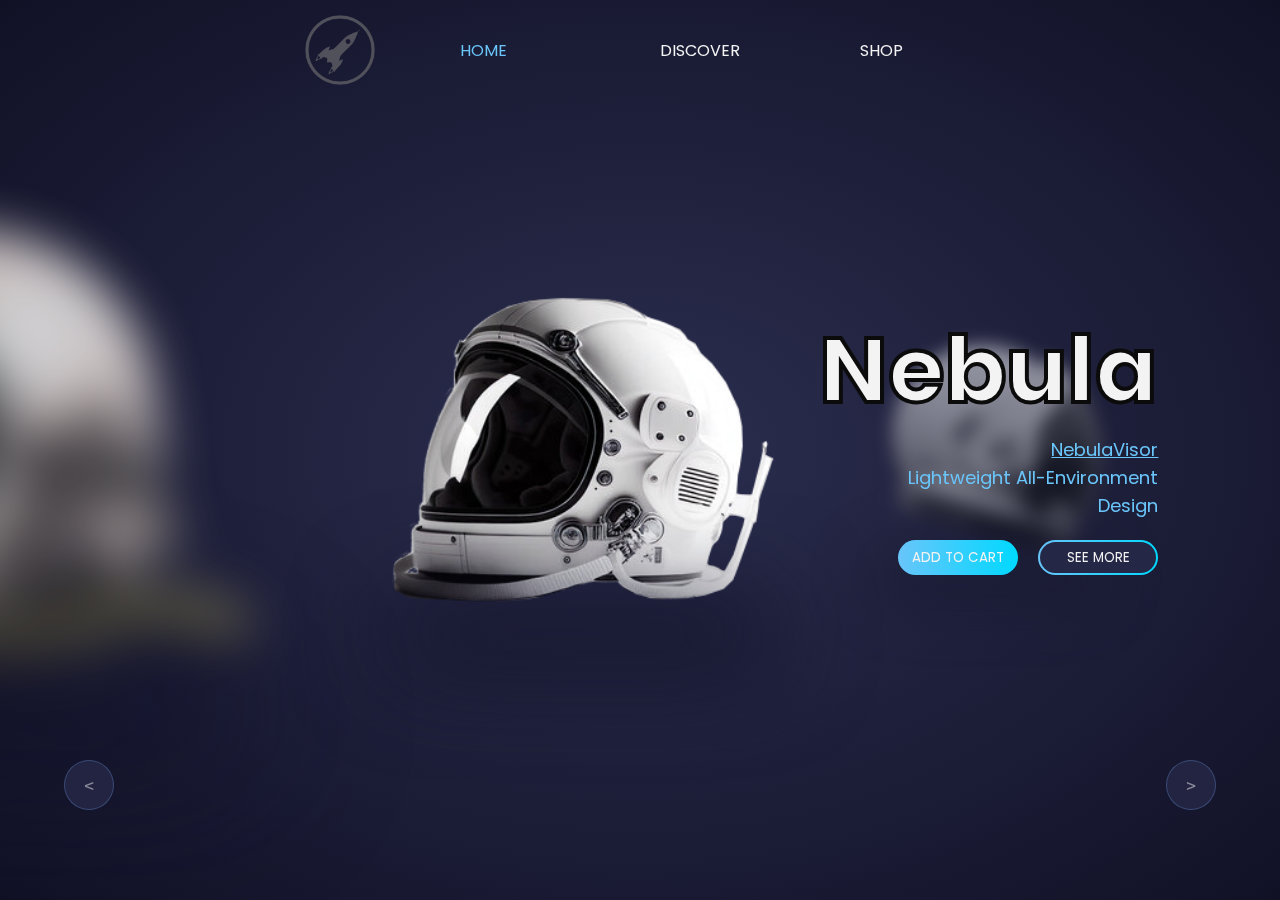
==== carousel.html @ 799f7d17 "Add media" ====
<!DOCTYPE html>
<html lang="en">
  <head>
    <meta charset="UTF-8" />
    <meta name="viewport" content="width=device-width, initial-scale=1.0" />
    <title>Document</title>
    <link rel="shortcut icon" href="images/favicon.ico" type="image/x-icon" />
    <link rel="stylesheet" href="estilos/carousel.css" />
    <script src="js/carousel.js" defer></script>
  </head>
  <body>
    <!-- Header -->
    <header>
      <figure class="logo">
        <img src="images/rocket-logo.png" alt="Logo" />
      </figure>

      <nav>
        <a class="active">HOME</a>
        <a>DISCOVER</a>
        <a>SHOP</a>
      </nav>
    </header>

    <!-- * Carousel -->
    <section class="carousel">
      <!-- * Images -->
      <div class="images-wrapper">
        <figure class="helmet-img img-1">
          <img src="images/helmet1.png" alt="Helmet image" />
        </figure>
        <figure class="helmet-img img-2">
          <img src="images/helmet2.png" alt="Helmet image" />
        </figure>
        <figure class="helmet-img img-3">
          <img src="images/helmet3.png" alt="Helmet image" />
        </figure>
        <figure class="helmet-img img-4">
          <img src="images/helmet4.png" alt="Helmet image" />
        </figure>
        <figure class="helmet-img img-5">
          <img src="images/helmet5.png" alt="Helmet image" />
        </figure>
      </div>

      <div class="list">
        <div class="item active">
          <div class="content">
            <h2>Nebula</h2>
            <p class="description">
              <span>NebulaVisor</span> <br />Lightweight All-Environment Design
            </p>
            <div class="more">
              <button>Add to Cart</button>
              <button>See more</button>
            </div>
          </div>
        </div>

        <div class="item">
          <div class="content">
            <h2>Galaxy</h2>
            <p class="description">
              <span>GalaxyShield</span> <br />Integrated Night Vision Capability
            </p>
            <div class="more">
              <button>Add to Cart</button>
              <button>See more</button>
            </div>
          </div>
        </div>

        <div class="item">
          <div class="content">
            <h2>Astral</h2>
            <p class="description">
              <span>AstralGaze</span> <br />Advanced Solar Protection System
            </p>
            <div class="more">
              <button>Add to Cart</button>
              <button>See more</button>
            </div>
          </div>
        </div>

        <div class="item">
          <div class="content">
            <h2>Meteor</h2>
            <p class="description">
              <span>MeteorGuard</span> <br />
              Holographic-enhanced Visibility
            </p>
            <div class="more">
              <button>Add to Cart</button>
              <button>See more</button>
            </div>
          </div>
        </div>

        <div class="item">
          <div class="content">
            <h2>Celeste</h2>
            <p class="description">
              <span>CelestVisage</span> <br />Ergonomic Pressure Equalization
              Mechanism
            </p>
            <div class="more">
              <button>Add to Cart</button>
              <button>See more</button>
            </div>
          </div>
        </div>
      </div>

      <div class="arrows">
        <button class="prev"><</button>
        <button class="next">></button>
      </div>
    </section>
  </body>
</html>
---- estilos/carousel.css ----
@charset "UTF-8";

@import url('https://fonts.googleapis.com/css2?family=Open+Sans:wght@400;600;700&display=swap');

@import url('https://fonts.googleapis.com/css2?family=Poppins:wght@400;600;700&display=swap');

/* Reset */

*,
*::after,
*::before {
  margin: 0;
  padding: 0;
  box-sizing: border-box;
  list-style: none;
  & img {
    display: block;
  }
}

:root {
  /* colors */
  --cl-text-normal: #f3f3f3;
  --cl-text-accent: #69c5fa;
  /* sizes */
  --w-column: 200px;
  /* font */
  --fs-helname: clamp(4rem, 3.3084112149532707rem + 2.990654205607477vw, 6rem);
  --fs-description: clamp(
    1rem,
    0.9481308411214954rem + 0.2242990654205606vw,
    1.15rem
  );
}

body {
  background-color: #232442;
  color: var(--cl-text-normal);
  font-family: 'Poppins', sans-serif;
  /** Header */
  & header {
    position: fixed;
    width: min(1200 px, 90vw);
    height: 70px;
    left: 50%;
    transform: translateX(-50%);
    display: grid;
    grid-template-columns: 1fr calc(var(--w-column) * 3);
    gap: 10%;
    align-items: center;
    z-index: 10;
    & .logo {
      & img {
        width: 100px;
        aspect-ratio: 1;
      }
    }
    & nav {
      display: grid;
      grid-template-columns: repeat(3, var(--w-column));
      & a {
        position: relative;
        width: fit-content;
        cursor: pointer;
        transition: color 200ms ease-in-out;
        &.active {
          color: var(--cl-text-accent);
        }
        &:hover {
          color: var(--cl-text-accent);
        }
        &:before {
          content: '';
          position: absolute;
          height: 10%;
          bottom: 0;
          left: 0;
          right: 100%;
          height: 10%;
          background-color: var(--cl-text-accent);
          transition: 300ms right ease-in-out;
        }
        &:after {
          content: '';
          position: absolute;
          bottom: 0;
          right: 0;
          left: 100%;
          height: 10%;
          background-color: var(--cl-text-accent);
          transition: 300ms left ease-in-out;
        }
        &:hover:before,
        &:focus-visible:before {
          right: 50%;
        }
        &:hover:after,
        &:focus-visible:after {
          left: 50%;
        }
      }
    }
  }
  /** Carousel */
  & .carousel {
    position: relative;
    background-image: radial-gradient(#2b2e4f, #111126);
    height: 100vh;
    overflow: hidden; /* ? */
    /** Image Carousel */
    & .images-wrapper {
      --img-1-transform: translate(-15%, -50%) scale(1);
      --img-1-filter: blur(0);
      --img-1-opacity: 1;
      --img-2-transform: translate(90%, -50%) scale(0.6);
      --img-2-filter: blur(15px);
      --img-2-opacity: 0.5;
      --img-3-transform: translate(140%, -50%) scale(0.1);
      --img-3-filter: blur(30px);
      --img-3-opacity: 0;
      --img-4-transform: translate(-250%, -50%) scale(2);
      --img-4-filter: blur(30px);
      --img-4-opacity: 0;
      --img-5-transform: translate(-180%, -50%) scale(1.6);
      --img-5-filter: blur(15px);
      --img-5-opacity: 0.8;

      position: absolute;
      width: 100%;
      height: 100%;
      & figure {
        position: absolute;
        width: clamp(300px, 30%, 500px);
        top: 50%;
        left: 35%;
        transform: translateY(-50%);
        & img {
          width: 100%;
        }
        &::before {
          content: '';
          position: absolute;
          background-color: #111126;
          width: 100%;
          height: 20%;
          top: 100%;
          border-radius: 100vw;
          filter: blur(50px);
        }
      }
      & figure:nth-of-type(1) {
        transform: var(--img-1-transform);
        filter: var(--img-1-filter);
        opacity: var(--img-1-opacity);
      }
      & figure:nth-of-type(2) {
        transform: var(--img-2-transform);
        filter: var(--img-2-filter);
        opacity: var(--img-2-opacity);
      }
      & figure:nth-of-type(3) {
        transform: var(--img-3-transform);
        filter: var(--img-3-filter);
        opacity: var(--img-3-opacity);
      }
      & figure:nth-of-type(4) {
        transform: var(--img-4-transform);
        filter: var(--img-4-filter);
        opacity: var(--img-4-opacity);
      }
      & figure:nth-of-type(5) {
        transform: var(--img-5-transform);
        filter: var(--img-5-filter);
        opacity: var(--img-5-opacity);
      }
    }
    & .list {
      position: relative;
      width: min(1200px, 90vw);
      height: 100%;
      margin: auto;
    }
    & .item {
      position: absolute;
      inset: 0;
      & .content {
        position: absolute;
        width: 95%;
        height: 100%;
        left: 0;
        display: flex;
        flex-direction: column;
        justify-content: center;
        align-items: end;
        gap: 20px;
        z-index: 20;
        & h2 {
          font-size: var(--fs-helname);
          line-height: 1em;
          -webkit-text-stroke: 4px #0b0b0b;
        }
        & .description {
          color: var(--cl-text-accent);
          max-width: 300px;
          font-size: var(--fs-description);
          line-height: 1.75rem;
          text-align: right;
          & span {
            text-decoration: underline;
          }
        }
        & .more {
          display: grid;
          grid-template-columns: repeat(2, 120px);
          grid-template-rows: 35px;
          gap: 20px;
          & button {
            border-radius: 30px;
            font-family: 'Poppins', sans-serif;
            text-transform: uppercase;
            color: var(--cl-text-normal);
            background-color: transparent;
            border: none;
            &:nth-child(1) {
              background-image: linear-gradient(
                to right,
                var(--cl-text-accent),
                #00d9ff
              );
            }
            &:nth-child(2) {
              border: 2px solid transparent;
              background: linear-gradient(#242745, #242745) padding-box,
                linear-gradient(to right, var(--cl-text-accent), #00d9ff)
                  border-box;
            }
          }
        }
      }
    }
  }
  & .arrows {
    width: min(1200px, 90vw);
    position: absolute;
    bottom: 10%;
    left: 50%;
    transform: translateX(-50%);
    display: flex;
    justify-content: space-between;
    pointer-events: none;
    z-index: 100;
    & button {
      width: 50px;
      height: 50px;
      break-before: 50%; /* ? */
      border: 1px solid #659cdf55;
      background-color: #232442;
      color: #fff7;
      border-radius: 100vw;
      font-family: monospace;
      font-size: large;
      pointer-events: auto;
      cursor: pointer;
      transition: color 200ms ease-in-out, border 200ms ease-in-out;
      &:hover,
      &:focus-visible {
        color: var(--cl-text-normal);
        border: 1px solid var(--cl-text-accent);
      }
    }
  }
}

/* animations */
body {
  & .carousel {
    --calculation: 1;
    & .images-wrapper.next {
      & figure:nth-of-type(1) {
        animation: positionImage2 700ms ease-in-out 1 forwards;
      }
      & figure:nth-of-type(2) {
        animation: positionImage3 700ms ease-in-out 1 forwards;
      }
      & figure:nth-of-type(3) {
        animation: positionImage4 700ms ease-in-out 1 forwards;
      }
      & figure:nth-of-type(4) {
        animation: positionImage5 700ms ease-in-out 1 forwards;
      }
      & figure:nth-of-type(5) {
        animation: positionImage1 700ms ease-in-out 1 forwards;
      }
    }
    & .images-wrapper.prev {
      & figure:nth-of-type(1) {
        animation: prevPosImage5 700ms ease-in-out 1 forwards;
      }
      & figure:nth-of-type(2) {
        animation: prevPosImage1 700ms ease-in-out 1 forwards;
      }
      & figure:nth-of-type(3) {
        animation: prevPosImage2 700ms ease-in-out 1 forwards;
      }
      & figure:nth-of-type(4) {
        animation: prevPosImage3 700ms ease-in-out 1 forwards;
      }
      & figure:nth-of-type(5) {
        animation: prevPosImage4 700ms ease-in-out 1 forwards;
      }
    }
    & .list {
      & .item {
        transform: translateX(calc(100vw * var(--calculation)));
        opacity: 0;
        transition: transform 500ms, opacity 500ms;
        & .content {
          & .category,
          h2,
          .description,
          .more {
            /* transform: translateX(calc(200px * var(--calculation))); */
            transform: translateY(-20%);
            opacity: 0;
            transition: transform 700ms, opacity 700ms;
            transition-delay: 300ms;
          }
          & h2 {
            transition-delay: 400ms;
          }
          & .description {
            transition-delay: 600ms;
          }
          & .more {
            transition-delay: 800ms;
          }
        }
        &.active {
          opacity: 1;
          transform: translateX(0);
          & .content {
            & .category,
            h2,
            .description,
            .more {
              transform: translateX(0);
              opacity: 1;
            }
          }
        }
      }
    }
  }
}

/* Keyframes */
/* Next */
@keyframes positionImage2 {
  from {
    transform: var(--img-2-transform);
    filter: var(--img-2-filter);
    opacity: var(--img-2-opacity);
  }
}

@keyframes positionImage3 {
  from {
    transform: var(--img-3-transform);
    filter: var(--img-3-filter);
    opacity: var(--img-3-opacity);
  }
}

@keyframes positionImage1 {
  from {
    transform: var(--img-1-transform);
    filter: var(--img-1-filter);
    opacity: var(--img-1-opacity);
  }
}

@keyframes positionImage4 {
  from {
    opacity: 0;
  }
}

@keyframes positionImage5 {
  from {
    transform: var(--img-5-transform);
    filter: var(--img-5-filter);
    opacity: var(--img-5-opacity);
  }
}

/* prev */
@keyframes prevPosImage1 {
  from {
    transform: var(--img-1-transform);
    filter: var(--img-1-filter);
    opacity: var(--img-1-opacity);
  }
}

@keyframes prevPosImage2 {
  from {
    transform: var(--img-2-transform);
    filter: var(--img-2-filter);
    opacity: var(--img-2-opacity);
  }
}

@keyframes prevPosImage3 {
  from {
    opacity: 0;
  }
}

@keyframes prevPosImage4 {
  from {
    transform: var(--img-4-transform);
    filter: var(--img-4-filter);
    opacity: var(--img-4-opacity);
  }
}

@keyframes prevPosImage5 {
  from {
    transform: var(--img-5-transform);
    filter: var(--img-5-filter);
    opacity: var(--img-5-opacity);
  }
}

/* Medias */
@media screen and (width < 56.25em) {
  :root {
    --w-column: 150px;
  }

  body {
    & .carousel {
      & .list {
        & .item {
          & .content {
            width: 100%;
            height: 90%;
            justify-content: end;
            align-items: center;
            padding-bottom: 100px;
            & .description {
              text-align: center;
            }
          }
        }
      }
      & .images-wrapper figure {
        width: clamp(200px, 45%, 300px);
        top: 40%;
        left: 35%;
      }
    }
  }
}
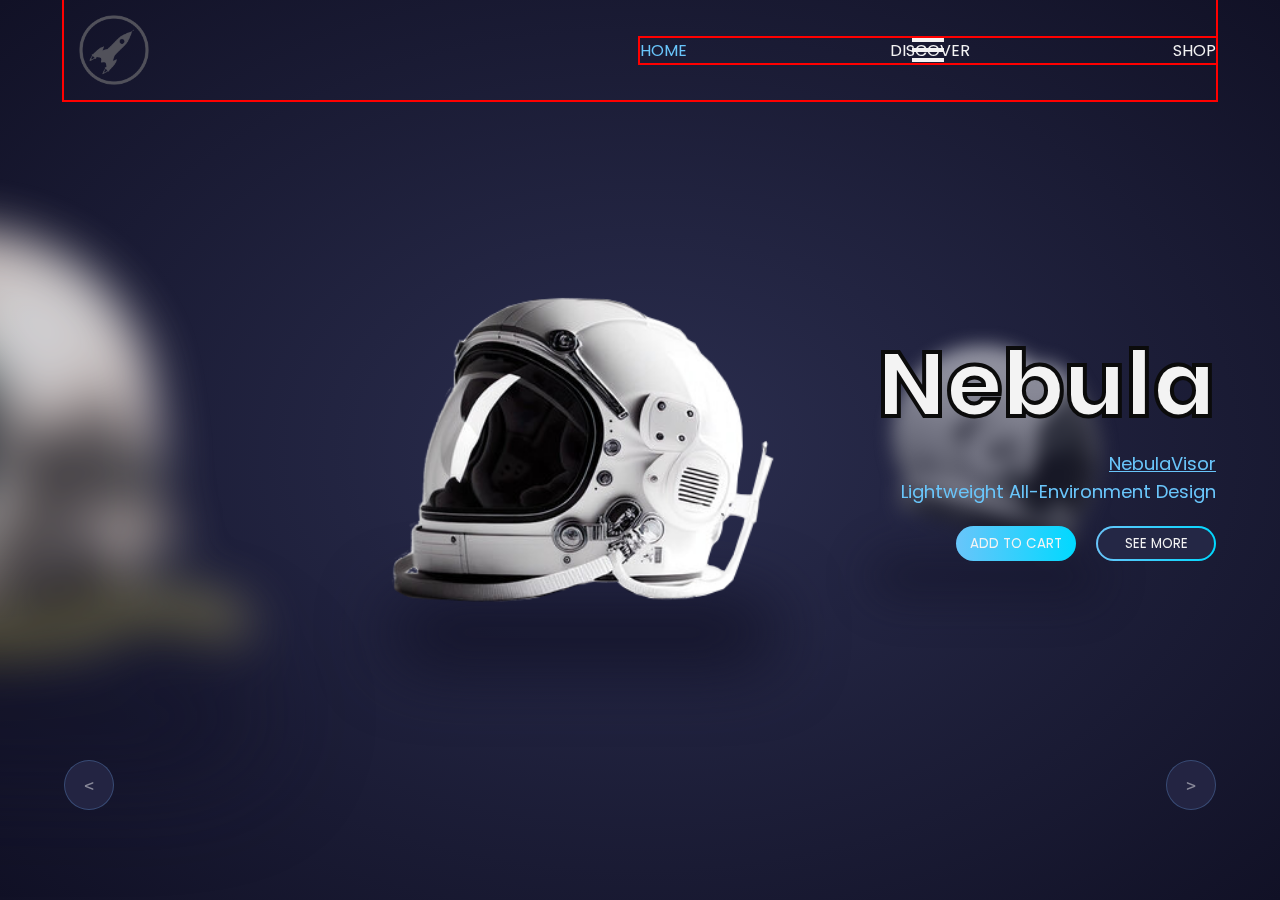
==== commit ac121d76: "Add menu icon" ====
--- a/carousel.html
+++ b/carousel.html
@@ -6,6 +6,10 @@
     <title>Document</title>
     <link rel="shortcut icon" href="images/favicon.ico" type="image/x-icon" />
     <link rel="stylesheet" href="estilos/carousel.css" />
+    <link
+      href="https://unpkg.com/boxicons@2.1.4/css/boxicons.min.css"
+      rel="stylesheet"
+    />
     <script src="js/carousel.js" defer></script>
   </head>
   <body>
@@ -16,6 +20,7 @@
       </figure>
 
       <nav>
+        <i class="bx bx-menu"></i>
         <a class="active">HOME</a>
         <a>DISCOVER</a>
         <a>SHOP</a>
--- a/estilos/carousel.css
+++ b/estilos/carousel.css
@@ -39,14 +39,17 @@
   font-family: 'Poppins', sans-serif;
   /** Header */
   & header {
+    outline: 2px solid red;
     position: fixed;
-    width: min(1200 px, 90vw);
-    height: 70px;
+    width: min(1200px, 90vw);
     left: 50%;
     transform: translateX(-50%);
-    display: grid;
+    /* display: grid;
     grid-template-columns: 1fr calc(var(--w-column) * 3);
     gap: 10%;
+    align-items: center; */
+    display: flex;
+    justify-content: space-between;
     align-items: center;
     z-index: 10;
     & .logo {
@@ -56,8 +59,20 @@
       }
     }
     & nav {
-      display: grid;
-      grid-template-columns: repeat(3, var(--w-column));
+      position: relative;
+      outline: 2px solid red;
+      /* display: grid;
+      grid-template-columns: repeat(3, var(--w-column)); */
+      width: 50%;
+      display: flex;
+      justify-content: space-between;
+      & i {
+        position: absolute;
+        font-size: 3rem;
+        top: 50%;
+        left: 50%;
+        translate: -50% -50%;
+      }
       & a {
         position: relative;
         width: fit-content;
@@ -128,12 +143,11 @@
       position: absolute;
       width: 100%;
       height: 100%;
-      & figure {
+      & .helmet-img {
         position: absolute;
-        width: clamp(300px, 30%, 500px);
+        width: clamp(350px, 30%, 500px);
         top: 50%;
         left: 35%;
-        transform: translateY(-50%);
         & img {
           width: 100%;
         }
@@ -145,7 +159,8 @@
           height: 20%;
           top: 100%;
           border-radius: 100vw;
-          filter: blur(50px);
+          filter: blur(35px);
+          z-index: -1;
         }
       }
       & figure:nth-of-type(1) {
@@ -185,7 +200,7 @@
       inset: 0;
       & .content {
         position: absolute;
-        width: 95%;
+        width: 100%;
         height: 100%;
         left: 0;
         display: flex;
@@ -201,7 +216,6 @@
         }
         & .description {
           color: var(--cl-text-accent);
-          max-width: 300px;
           font-size: var(--fs-description);
           line-height: 1.75rem;
           text-align: right;
@@ -454,11 +468,16 @@
           }
         }
       }
-      & .images-wrapper figure {
-        width: clamp(200px, 45%, 300px);
+      & .images-wrapper .helmet-img {
+        width: clamp(300px, 35%, 400px);
+        /* width: 300px; */
         top: 40%;
-        left: 35%;
-      }
-    }
-  }
-}
+        left: 50%;
+        translate: -30% 0 0;
+      }
+    }
+    & .arrows {
+      width: min(1200px, 80vw);
+    }
+  }
+}
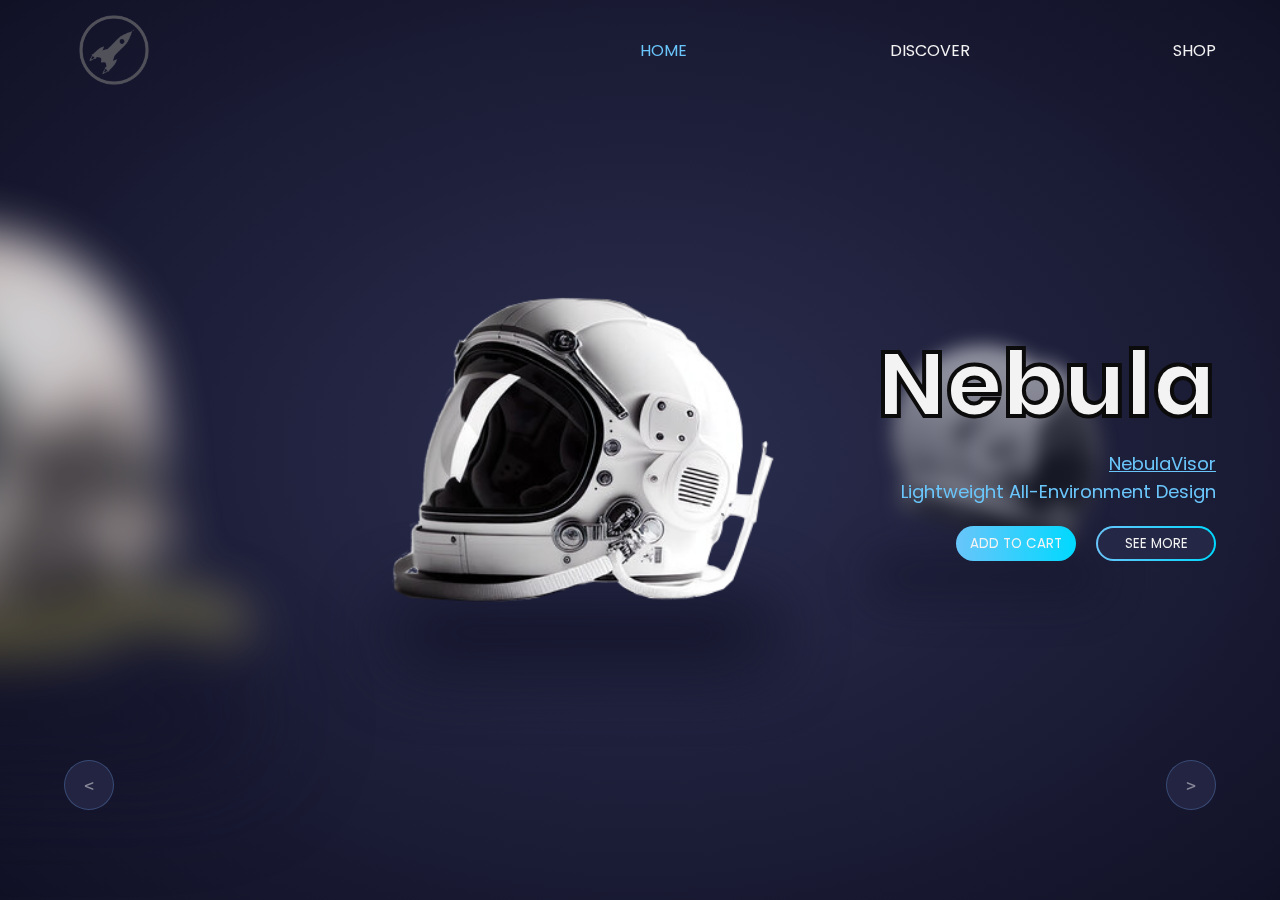
==== commit 9836864d: "Update header" ====
--- a/carousel.html
+++ b/carousel.html
@@ -16,11 +16,17 @@
     <!-- Header -->
     <header>
       <figure class="logo">
-        <img src="images/rocket-logo.png" alt="Logo" />
+        <img class="logo-desk" src="images/rocket-logo.png" alt="Logo grey" />
+        <img
+          class="logo-mobile"
+          src="images/rocket-logo-p.png"
+          alt="Logo white"
+        />
       </figure>
 
+      <a class="menu" href=""><i class="bx bx-menu"></i></a>
+
       <nav>
-        <i class="bx bx-menu"></i>
         <a class="active">HOME</a>
         <a>DISCOVER</a>
         <a>SHOP</a>
--- a/estilos/carousel.css
+++ b/estilos/carousel.css
@@ -39,7 +39,6 @@
   font-family: 'Poppins', sans-serif;
   /** Header */
   & header {
-    outline: 2px solid red;
     position: fixed;
     width: min(1200px, 90vw);
     left: 50%;
@@ -57,22 +56,29 @@
         width: 100px;
         aspect-ratio: 1;
       }
+      & .logo-mobile {
+        display: none;
+      }
+    }
+    & .menu {
+      color: transparent;
+      display: none;
+      i {
+        display: block;
+        font-size: 3rem;
+        color: var(--cl-text-normal);
+        &:hover,
+        &:focus-visible {
+          color: var(--cl-text-accent);
+        }
+      }
     }
     & nav {
-      position: relative;
-      outline: 2px solid red;
       /* display: grid;
       grid-template-columns: repeat(3, var(--w-column)); */
       width: 50%;
       display: flex;
       justify-content: space-between;
-      & i {
-        position: absolute;
-        font-size: 3rem;
-        top: 50%;
-        left: 50%;
-        translate: -50% -50%;
-      }
       & a {
         position: relative;
         width: fit-content;
@@ -481,3 +487,45 @@
     }
   }
 }
+
+@media screen and (width < 31.25em) {
+  body {
+    & header {
+      width: min(1200px, 100vw);
+      top: -40vh;
+      display: grid;
+      grid-template-columns: repeat(2, 1fr);
+      grid-template-rows: auto;
+      place-items: center;
+      background-color: #f3f3f348;
+      backdrop-filter: blur(15px);
+      border-bottom-left-radius: 100px;
+      border-bottom-right-radius: 100px;
+      overflow: hidden;
+      & .logo {
+        & .logo-desk {
+          display: none;
+        }
+        & .logo-mobile {
+          display: block;
+        }
+      }
+      & .menu {
+        display: block;
+      }
+      & nav {
+        width: 90%;
+        height: 40vh;
+        height: 40svh;
+        grid-column: 1/-1;
+        grid-row: 1/2;
+        border: 2px solid blue;
+        flex-direction: column;
+        justify-content: space-evenly;
+        & a {
+          font-size: 2rem;
+        }
+      }
+    }
+  }
+}
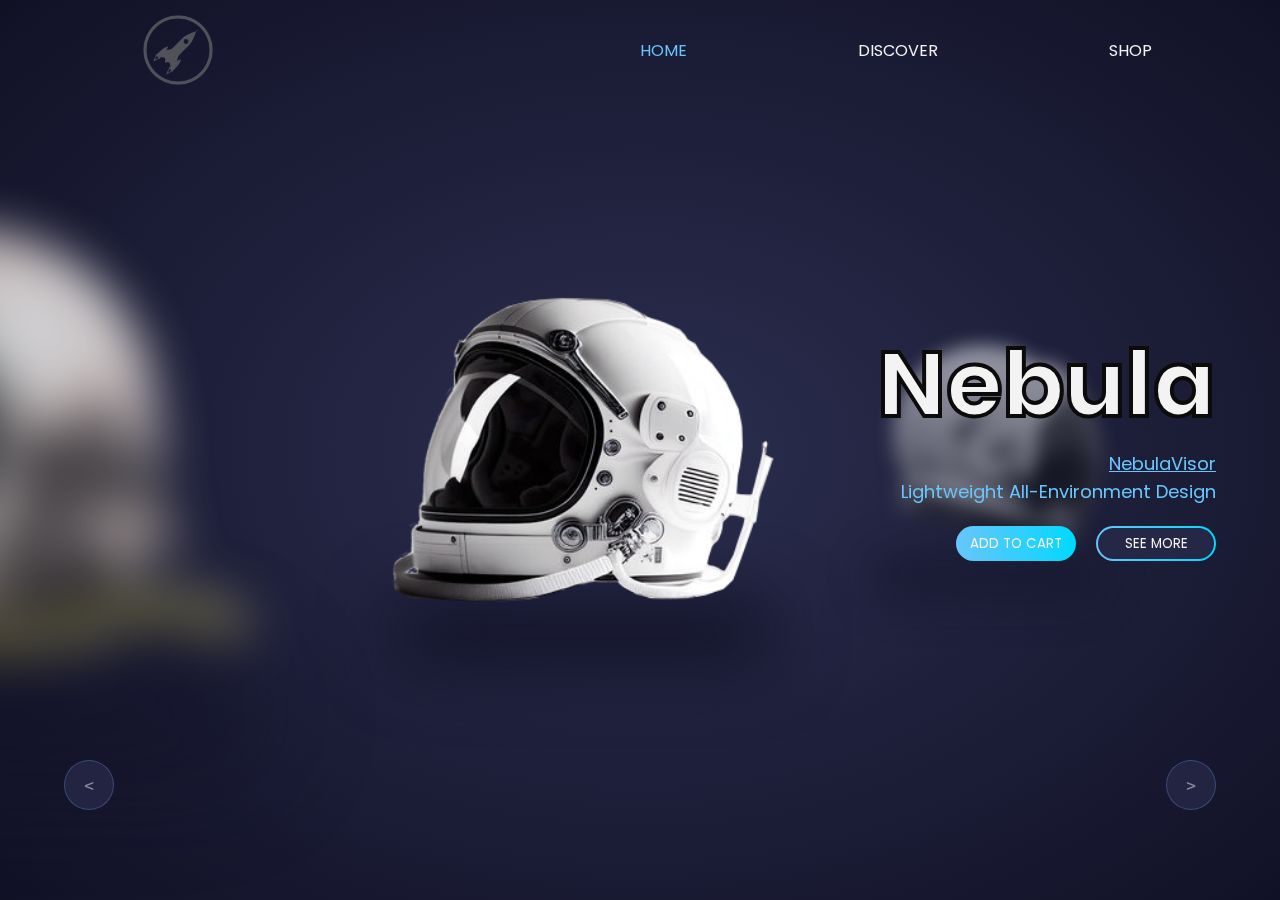
==== commit 82256fc2: "Add keyframes > header" ====
--- a/carousel.html
+++ b/carousel.html
@@ -32,6 +32,7 @@
         <a>SHOP</a>
       </nav>
     </header>
+    <!-- Hamb -->
 
     <!-- * Carousel -->
     <section class="carousel">
--- a/estilos/carousel.css
+++ b/estilos/carousel.css
@@ -40,7 +40,7 @@
   /** Header */
   & header {
     position: fixed;
-    width: min(1200px, 90vw);
+    width: min(1200px, 80vw);
     left: 50%;
     transform: translateX(-50%);
     /* display: grid;
@@ -51,6 +51,8 @@
     justify-content: space-between;
     align-items: center;
     z-index: 10;
+    animation: fade-in-desk 600ms ease-in-out forwards,
+      fade-out-desk 600ms ease-in-out forwards;
     & .logo {
       & img {
         width: 100px;
@@ -63,6 +65,7 @@
     & .menu {
       color: transparent;
       display: none;
+
       i {
         display: block;
         font-size: 3rem;
@@ -83,7 +86,7 @@
         position: relative;
         width: fit-content;
         cursor: pointer;
-        transition: color 200ms ease-in-out;
+        transition: color 200ms ease-in-out, opacity 1000ms ease-in-out;
         &.active {
           color: var(--cl-text-accent);
         }
@@ -122,6 +125,7 @@
       }
     }
   }
+
   /** Carousel */
   & .carousel {
     position: relative;
@@ -452,6 +456,15 @@
   }
 }
 
+@keyframes fade-in-desk {
+  from {
+    opacity: 0;
+  }
+  to {
+    opacity: 1;
+  }
+}
+
 /* Medias */
 @media screen and (width < 56.25em) {
   :root {
@@ -493,6 +506,7 @@
     & header {
       width: min(1200px, 100vw);
       top: -40vh;
+      /* top: -100%; */
       display: grid;
       grid-template-columns: repeat(2, 1fr);
       grid-template-rows: auto;
@@ -501,7 +515,7 @@
       backdrop-filter: blur(15px);
       border-bottom-left-radius: 100px;
       border-bottom-right-radius: 100px;
-      overflow: hidden;
+      animation: fade-in-mobile 600ms ease-in-out forwards;
       & .logo {
         & .logo-desk {
           display: none;
@@ -519,7 +533,6 @@
         height: 40svh;
         grid-column: 1/-1;
         grid-row: 1/2;
-        border: 2px solid blue;
         flex-direction: column;
         justify-content: space-evenly;
         & a {
@@ -528,4 +541,22 @@
       }
     }
   }
-}
+
+  @keyframes fade-out-desk {
+    from {
+      opacity: 1;
+    }
+    to {
+      opacity: 0;
+    }
+  }
+
+  @keyframes fade-in-mobile {
+    from {
+      opacity: 0;
+    }
+    to {
+      opacity: 1;
+    }
+  }
+}
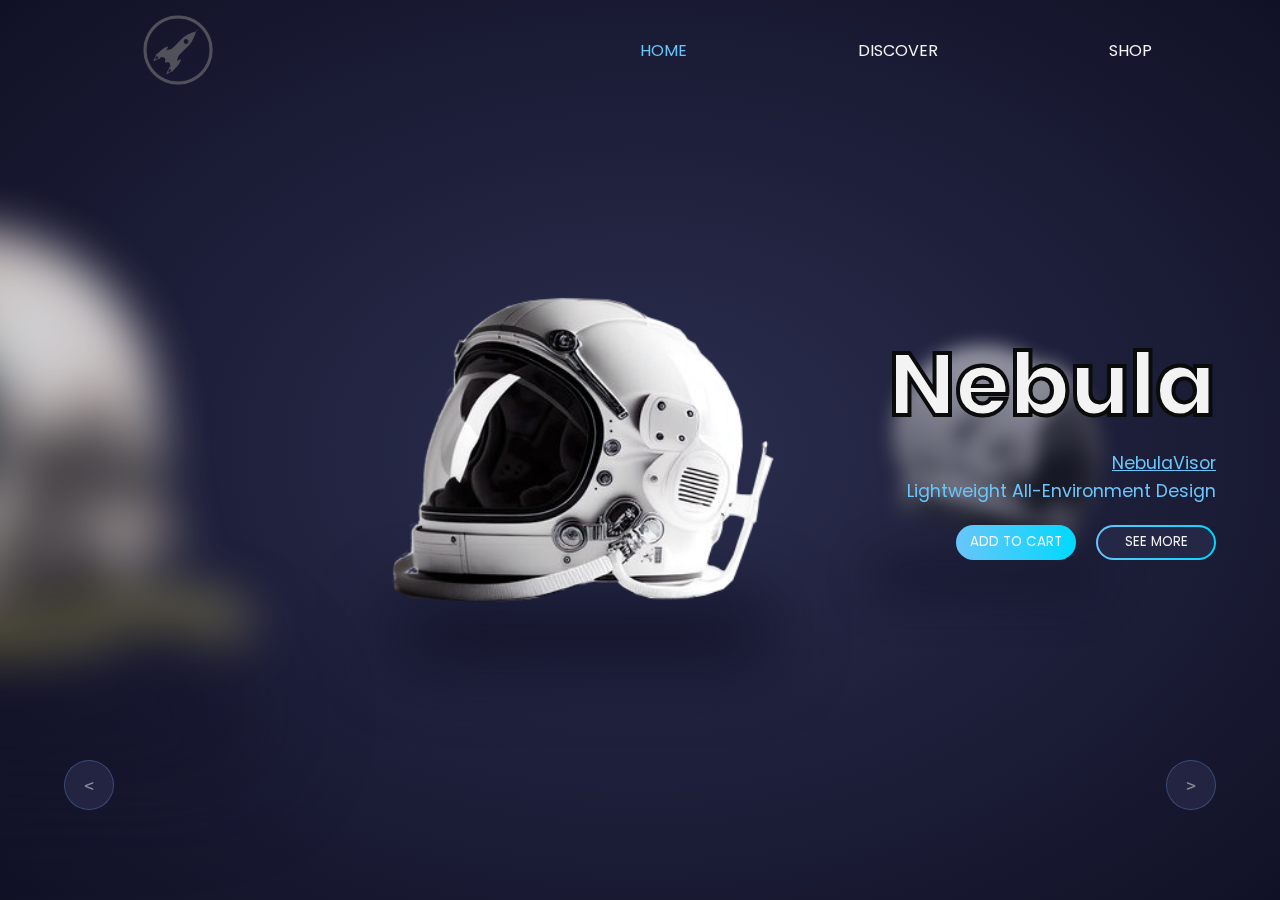
==== commit ac316b16: "Add toggle show (not working)" ====
--- a/carousel.html
+++ b/carousel.html
@@ -32,7 +32,6 @@
         <a>SHOP</a>
       </nav>
     </header>
-    <!-- Hamb -->
 
     <!-- * Carousel -->
     <section class="carousel">
--- a/estilos/carousel.css
+++ b/estilos/carousel.css
@@ -25,10 +25,10 @@
   /* sizes */
   --w-column: 200px;
   /* font */
-  --fs-helname: clamp(4rem, 3.3084112149532707rem + 2.990654205607477vw, 6rem);
+  --fs-helname: clamp(3rem, 1.9626168224299065rem + 4.4859813084112155vw, 6rem);
   --fs-description: clamp(
-    1rem,
-    0.9481308411214954rem + 0.2242990654205606vw,
+    0.8rem,
+    0.6789719626168225rem + 0.5233644859813082vw,
     1.15rem
   );
 }
@@ -70,6 +70,7 @@
         display: block;
         font-size: 3rem;
         color: var(--cl-text-normal);
+        cursor: pointer;
         &:hover,
         &:focus-visible {
           color: var(--cl-text-accent);
@@ -481,6 +482,9 @@
             justify-content: end;
             align-items: center;
             padding-bottom: 100px;
+            & h2 {
+              -webkit-text-stroke: 2px #0b0b0b;
+            }
             & .description {
               text-align: center;
             }
@@ -488,7 +492,7 @@
         }
       }
       & .images-wrapper .helmet-img {
-        width: clamp(300px, 35%, 400px);
+        width: clamp(220px, 35%, 400px);
         /* width: 300px; */
         top: 40%;
         left: 50%;
@@ -506,7 +510,6 @@
     & header {
       width: min(1200px, 100vw);
       top: -40vh;
-      /* top: -100%; */
       display: grid;
       grid-template-columns: repeat(2, 1fr);
       grid-template-rows: auto;
@@ -516,6 +519,7 @@
       border-bottom-left-radius: 100px;
       border-bottom-right-radius: 100px;
       animation: fade-in-mobile 600ms ease-in-out forwards;
+      transition: transform 500ms ease-in-out;
       & .logo {
         & .logo-desk {
           display: none;
@@ -540,6 +544,10 @@
         }
       }
     }
+    header.show {
+      top: 0;
+      transition: transform 500ms ease-in-out;
+    }
   }
 
   @keyframes fade-out-desk {
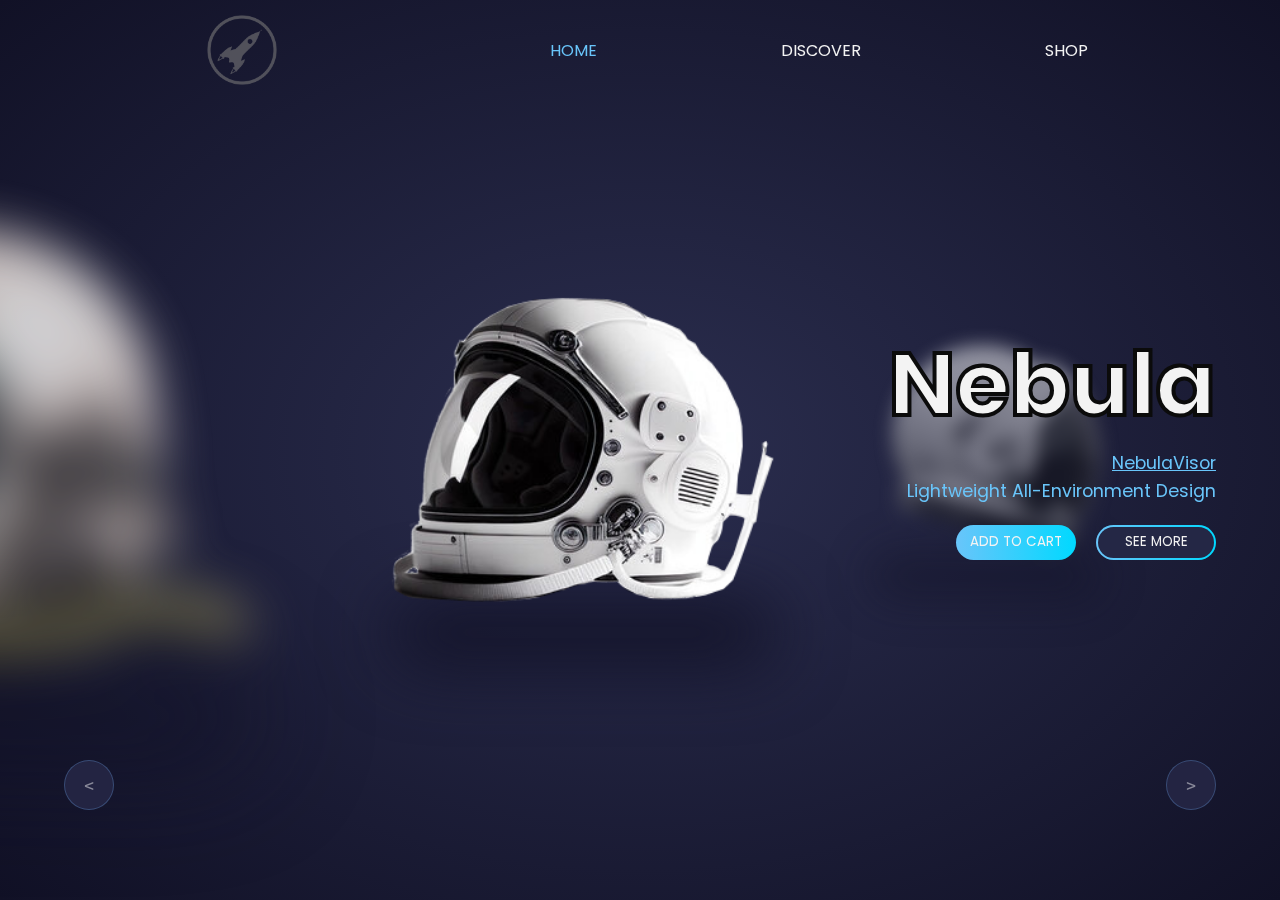
==== commit 3c3bdf3f: "Refactor header" ====
--- a/carousel.html
+++ b/carousel.html
@@ -17,6 +17,17 @@
     <header>
       <figure class="logo">
         <img class="logo-desk" src="images/rocket-logo.png" alt="Logo grey" />
+      </figure>
+      <nav>
+        <a class="active">HOME</a>
+        <a>DISCOVER</a>
+        <a>SHOP</a>
+      </nav>
+    </header>
+
+    <!-- Header mobile -->
+    <header class="header-mobile">
+      <figure class="logo">
         <img
           class="logo-mobile"
           src="images/rocket-logo-p.png"
@@ -24,7 +35,8 @@
         />
       </figure>
 
-      <a class="menu" href=""><i class="bx bx-menu"></i></a>
+      <a class="menu icon-open" href=""><i class="bx bx-menu"></i></a>
+      <a class="menu icon-close hidden" href=""><i class="bx bx-x"></i></a>
 
       <nav>
         <a class="active">HOME</a>
--- a/estilos/carousel.css
+++ b/estilos/carousel.css
@@ -5,7 +5,6 @@
 @import url('https://fonts.googleapis.com/css2?family=Poppins:wght@400;600;700&display=swap');
 
 /* Reset */
-
 *,
 *::after,
 *::before {
@@ -40,54 +39,29 @@
   /** Header */
   & header {
     position: fixed;
-    width: min(1200px, 80vw);
+    width: min(1200px, 70vw);
     left: 50%;
     transform: translateX(-50%);
-    /* display: grid;
-    grid-template-columns: 1fr calc(var(--w-column) * 3);
-    gap: 10%;
-    align-items: center; */
     display: flex;
     justify-content: space-between;
     align-items: center;
     z-index: 10;
-    animation: fade-in-desk 600ms ease-in-out forwards,
-      fade-out-desk 600ms ease-in-out forwards;
+    transition: color 200ms ease-in-out, opacity 500ms ease-in-out;
     & .logo {
       & img {
         width: 100px;
         aspect-ratio: 1;
       }
-      & .logo-mobile {
-        display: none;
-      }
-    }
-    & .menu {
-      color: transparent;
-      display: none;
-
-      i {
-        display: block;
-        font-size: 3rem;
-        color: var(--cl-text-normal);
-        cursor: pointer;
-        &:hover,
-        &:focus-visible {
-          color: var(--cl-text-accent);
-        }
-      }
     }
     & nav {
-      /* display: grid;
-      grid-template-columns: repeat(3, var(--w-column)); */
-      width: 50%;
+      width: 60%;
       display: flex;
       justify-content: space-between;
       & a {
         position: relative;
         width: fit-content;
         cursor: pointer;
-        transition: color 200ms ease-in-out, opacity 1000ms ease-in-out;
+        transition: color 200ms ease-in-out;
         &.active {
           color: var(--cl-text-accent);
         }
@@ -126,7 +100,56 @@
       }
     }
   }
-
+  /** Header mobile */
+  & .header-mobile {
+    width: min(1200px, 100vw);
+    position: fixed;
+    left: 50%;
+    transform: translate(-50%, -100%);
+    /* top: 0;
+    left: 0; */
+    /* translate: 0 -100%; */
+    display: grid;
+    grid-template-columns: repeat(2, 1fr);
+    grid-template-rows: auto;
+    place-items: center;
+    background-color: #f3f3f348;
+    backdrop-filter: blur(15px);
+    border-bottom-left-radius: 100px;
+    border-bottom-right-radius: 100px;
+    opacity: 0;
+    transition: opacity 1000ms ease-in-out, transform 500ms ease-in-out;
+    & .logo {
+      & .logo-mobile {
+        display: block;
+      }
+    }
+    & .menu {
+      color: transparent;
+      i {
+        display: block;
+        font-size: 3rem;
+        color: var(--cl-text-normal);
+        cursor: pointer;
+        &:hover,
+        &:focus-visible {
+          color: var(--cl-text-accent);
+        }
+      }
+    }
+    & nav {
+      width: 90%;
+      height: 40vh;
+      height: 40svh;
+      grid-column: 1/-1;
+      grid-row: 1/2;
+      flex-direction: column;
+      justify-content: space-evenly;
+      & a {
+        font-size: 2rem;
+      }
+    }
+  }
   /** Carousel */
   & .carousel {
     position: relative;
@@ -378,6 +401,10 @@
   }
 }
 
+.hidden {
+  display: none;
+}
+
 /* Keyframes */
 /* Next */
 @keyframes positionImage2 {
@@ -454,15 +481,6 @@
     transform: var(--img-5-transform);
     filter: var(--img-5-filter);
     opacity: var(--img-5-opacity);
-  }
-}
-
-@keyframes fade-in-desk {
-  from {
-    opacity: 0;
-  }
-  to {
-    opacity: 1;
   }
 }
 
@@ -508,63 +526,11 @@
 @media screen and (width < 31.25em) {
   body {
     & header {
-      width: min(1200px, 100vw);
-      top: -40vh;
-      display: grid;
-      grid-template-columns: repeat(2, 1fr);
-      grid-template-rows: auto;
-      place-items: center;
-      background-color: #f3f3f348;
-      backdrop-filter: blur(15px);
-      border-bottom-left-radius: 100px;
-      border-bottom-right-radius: 100px;
-      animation: fade-in-mobile 600ms ease-in-out forwards;
-      transition: transform 500ms ease-in-out;
-      & .logo {
-        & .logo-desk {
-          display: none;
-        }
-        & .logo-mobile {
-          display: block;
-        }
-      }
-      & .menu {
-        display: block;
-      }
-      & nav {
-        width: 90%;
-        height: 40vh;
-        height: 40svh;
-        grid-column: 1/-1;
-        grid-row: 1/2;
-        flex-direction: column;
-        justify-content: space-evenly;
-        & a {
-          font-size: 2rem;
-        }
-      }
-    }
-    header.show {
-      top: 0;
-      transition: transform 500ms ease-in-out;
-    }
-  }
-
-  @keyframes fade-out-desk {
-    from {
+      opacity: 0;
+    }
+    & .header-mobile {
+      transform: translate(-50%, -40vh);
       opacity: 1;
     }
-    to {
-      opacity: 0;
-    }
-  }
-
-  @keyframes fade-in-mobile {
-    from {
-      opacity: 0;
-    }
-    to {
-      opacity: 1;
-    }
-  }
-}
+  }
+}
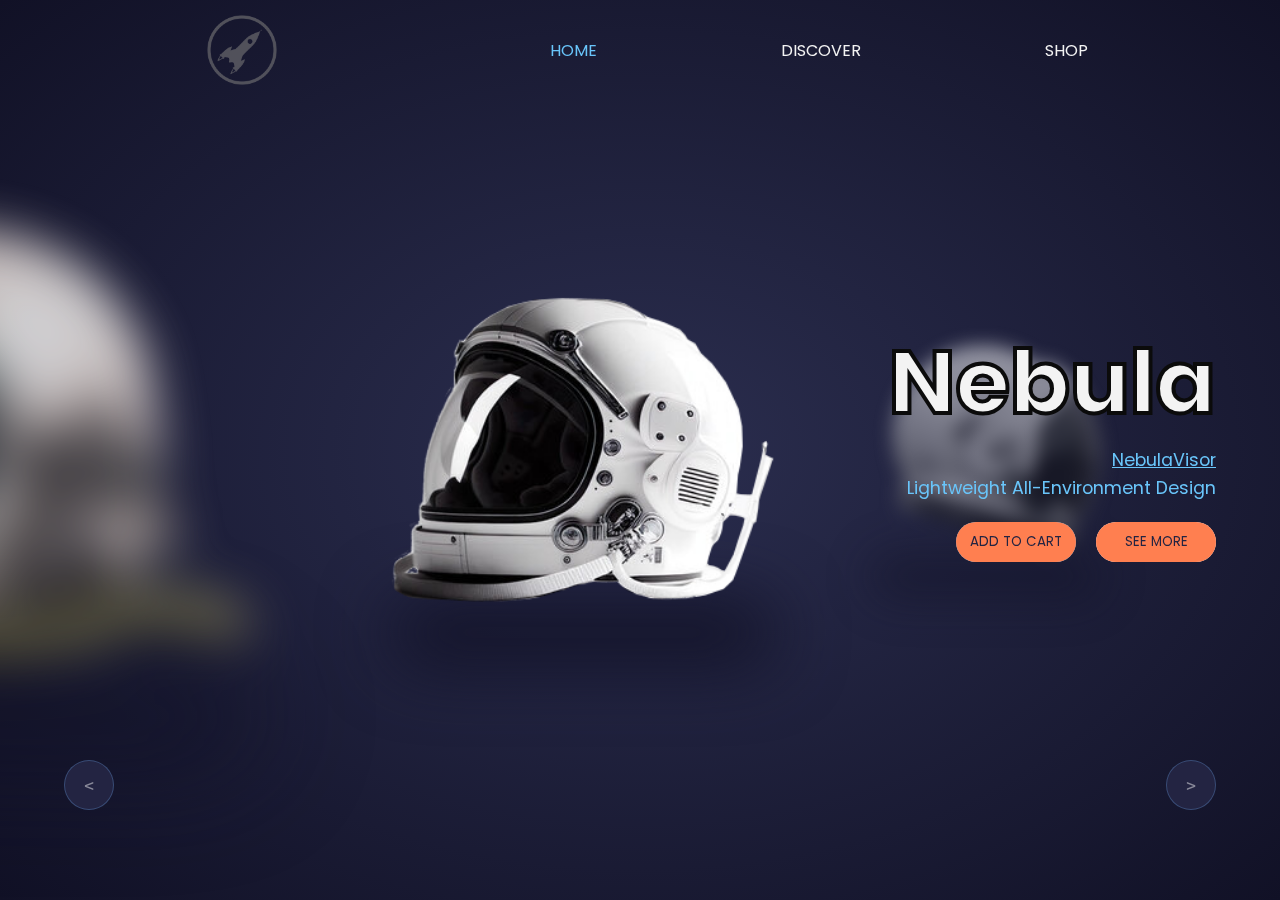
==== commit 393308aa: "Add hover effect > .more buttons" ====
--- a/carousel.html
+++ b/carousel.html
@@ -35,8 +35,12 @@
         />
       </figure>
 
-      <a class="menu icon-open" href=""><i class="bx bx-menu"></i></a>
-      <a class="menu icon-close hidden" href=""><i class="bx bx-x"></i></a>
+      <div class="menu">
+        <!-- <a class="icon-open" href="#"><i class="bx bx-menu"></i></a>
+        <a class="icon-close hidden" href="#"><i class="bx bx-x"></i></a> -->
+        <i class="bx bx-menu"></i>
+        <i class="bx bx-x hidden"></i>
+      </div>
 
       <nav>
         <a class="active">HOME</a>
@@ -74,8 +78,8 @@
               <span>NebulaVisor</span> <br />Lightweight All-Environment Design
             </p>
             <div class="more">
-              <button>Add to Cart</button>
-              <button>See more</button>
+              <button><span>Add to Cart</span></button>
+              <button><span>See more</span></button>
             </div>
           </div>
         </div>
@@ -87,8 +91,8 @@
               <span>GalaxyShield</span> <br />Integrated Night Vision Capability
             </p>
             <div class="more">
-              <button>Add to Cart</button>
-              <button>See more</button>
+              <button><span>Add to Cart</span></button>
+              <button><span>See more</span></button>
             </div>
           </div>
         </div>
@@ -100,8 +104,8 @@
               <span>AstralGaze</span> <br />Advanced Solar Protection System
             </p>
             <div class="more">
-              <button>Add to Cart</button>
-              <button>See more</button>
+              <button><span>Add to Cart</span></button>
+              <button><span>See more</span></button>
             </div>
           </div>
         </div>
@@ -114,8 +118,8 @@
               Holographic-enhanced Visibility
             </p>
             <div class="more">
-              <button>Add to Cart</button>
-              <button>See more</button>
+              <button><span>Add to Cart</span></button>
+              <button><span>See more</span></button>
             </div>
           </div>
         </div>
@@ -128,8 +132,8 @@
               Mechanism
             </p>
             <div class="more">
-              <button>Add to Cart</button>
-              <button>See more</button>
+              <button><span>Add to Cart</span></button>
+              <button><span>See more</span></button>
             </div>
           </div>
         </div>
--- a/estilos/carousel.css
+++ b/estilos/carousel.css
@@ -21,6 +21,8 @@
   /* colors */
   --cl-text-normal: #f3f3f3;
   --cl-text-accent: #69c5fa;
+  --btn-1-surface: #69c5fa;
+  --btn-2-surface: #f3f3f3;
   /* sizes */
   --w-column: 200px;
   /* font */
@@ -106,9 +108,6 @@
     position: fixed;
     left: 50%;
     transform: translate(-50%, -100%);
-    /* top: 0;
-    left: 0; */
-    /* translate: 0 -100%; */
     display: grid;
     grid-template-columns: repeat(2, 1fr);
     grid-template-rows: auto;
@@ -118,22 +117,26 @@
     border-bottom-left-radius: 100px;
     border-bottom-right-radius: 100px;
     opacity: 0;
-    transition: opacity 1000ms ease-in-out, transform 500ms ease-in-out;
+    transition: opacity 500ms ease-in-out, transform 500ms ease-in-out;
     & .logo {
       & .logo-mobile {
         display: block;
       }
     }
     & .menu {
-      color: transparent;
-      i {
-        display: block;
+      width: 3rem;
+      height: 3rem;
+      cursor: pointer;
+      & i {
         font-size: 3rem;
         color: var(--cl-text-normal);
-        cursor: pointer;
+        transition: color 200ms ease-in-out;
         &:hover,
         &:focus-visible {
           color: var(--cl-text-accent);
+        }
+        &.hidden {
+          display: none;
         }
       }
     }
@@ -258,29 +261,50 @@
           }
         }
         & .more {
+          --_row-height: 40px;
           display: grid;
           grid-template-columns: repeat(2, 120px);
-          grid-template-rows: 35px;
+          grid-template-rows: var(--_row-height);
           gap: 20px;
           & button {
+            position: relative;
             border-radius: 30px;
             font-family: 'Poppins', sans-serif;
             text-transform: uppercase;
-            color: var(--cl-text-normal);
+            color: #232442;
+            border: none;
+            /* background-color: var(--_surface); */
             background-color: transparent;
-            border: none;
+            & span {
+              display: block;
+              background-color: coral;
+              padding-block: calc(var(--_row-height) / 4);
+              border-radius: inherit;
+              transition: translate 200ms;
+            }
+            &::after {
+              content: '';
+              position: absolute;
+              inset: 0;
+              border-radius: inherit;
+              background-color: var(--_surface);
+              z-index: -1;
+              transition: translate 200ms;
+            }
+            &:hover,
+            &:focus-visible {
+              & span {
+                translate: 0 -0.5rem;
+              }
+              &::after {
+                translate: 0 0.65rem;
+              }
+            }
             &:nth-child(1) {
-              background-image: linear-gradient(
-                to right,
-                var(--cl-text-accent),
-                #00d9ff
-              );
+              --_surface: var(--btn-1-surface);
             }
             &:nth-child(2) {
-              border: 2px solid transparent;
-              background: linear-gradient(#242745, #242745) padding-box,
-                linear-gradient(to right, var(--cl-text-accent), #00d9ff)
-                  border-box;
+              --_surface: var(--btn-2-surface);
             }
           }
         }
@@ -401,10 +425,6 @@
   }
 }
 
-.hidden {
-  display: none;
-}
-
 /* Keyframes */
 /* Next */
 @keyframes positionImage2 {
@@ -531,6 +551,9 @@
     & .header-mobile {
       transform: translate(-50%, -40vh);
       opacity: 1;
-    }
-  }
-}
+      &.show {
+        transform: translate(-50%, 0);
+      }
+    }
+  }
+}
